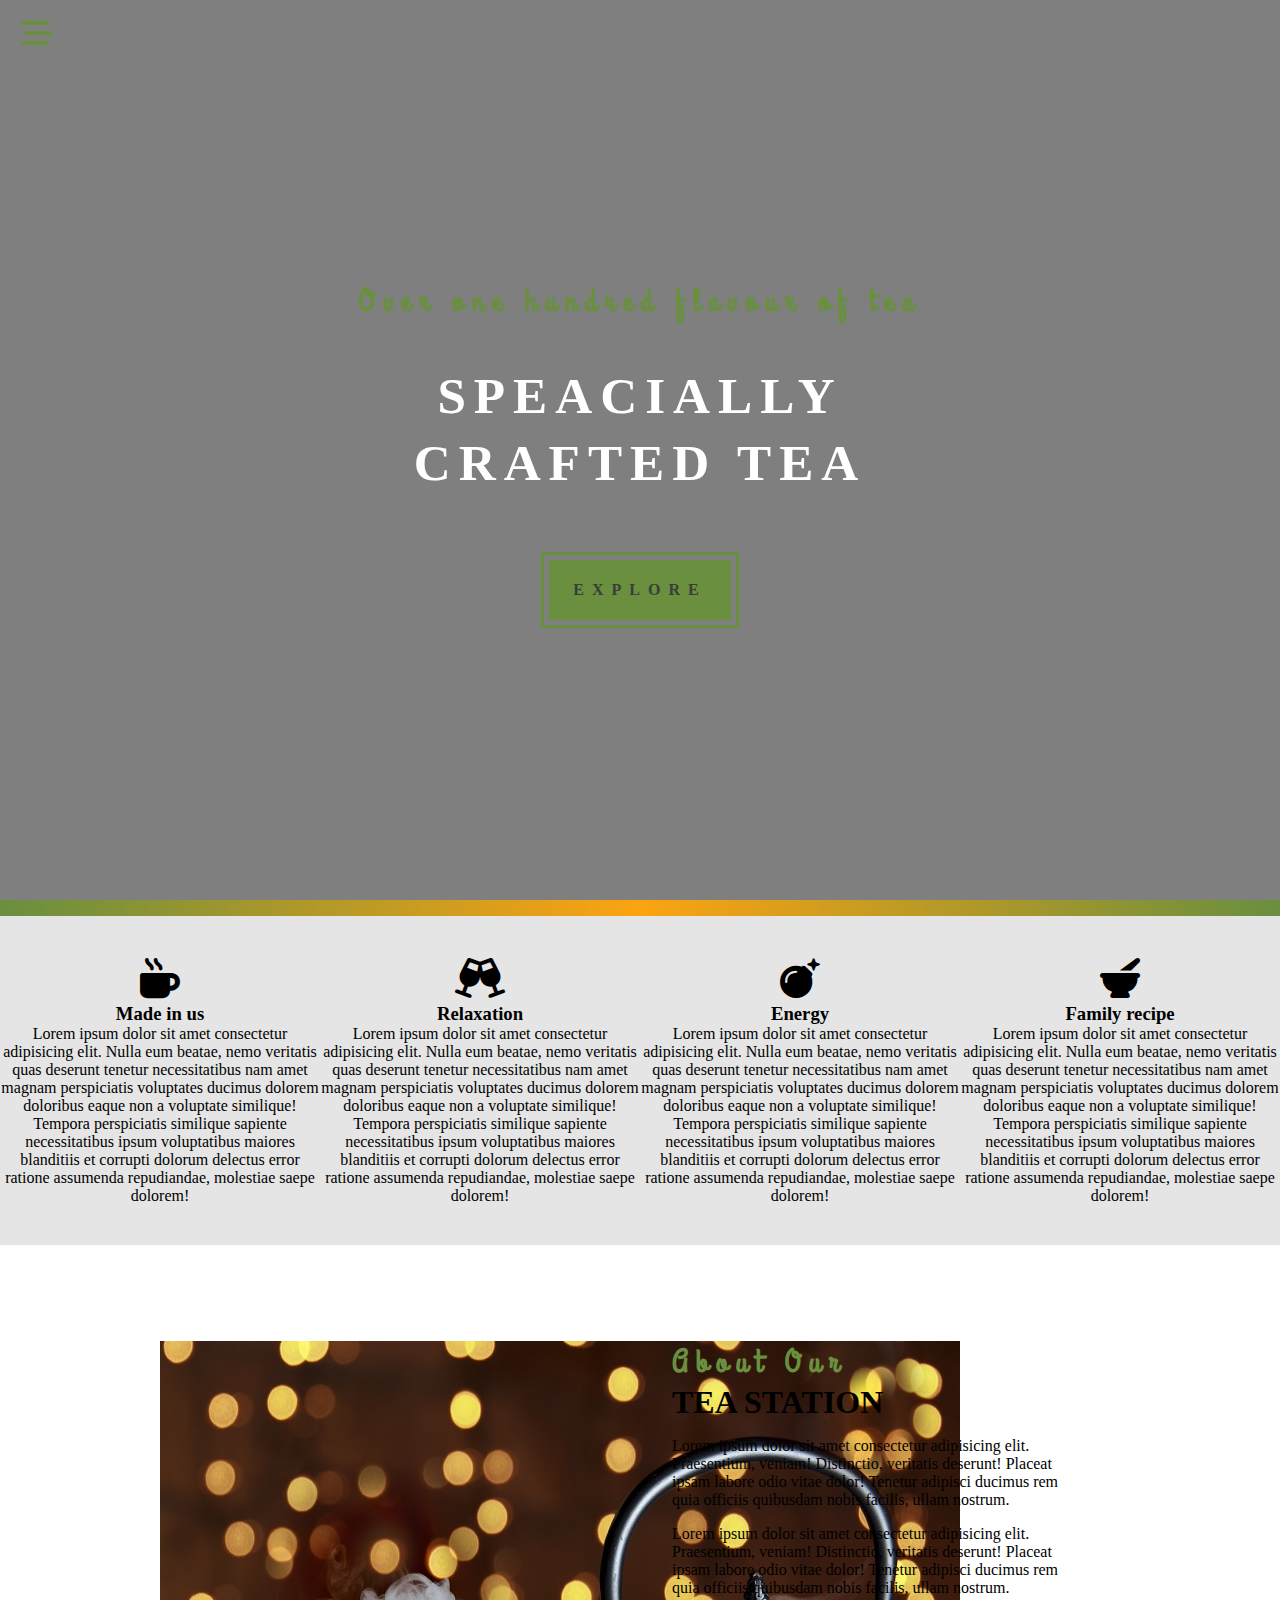
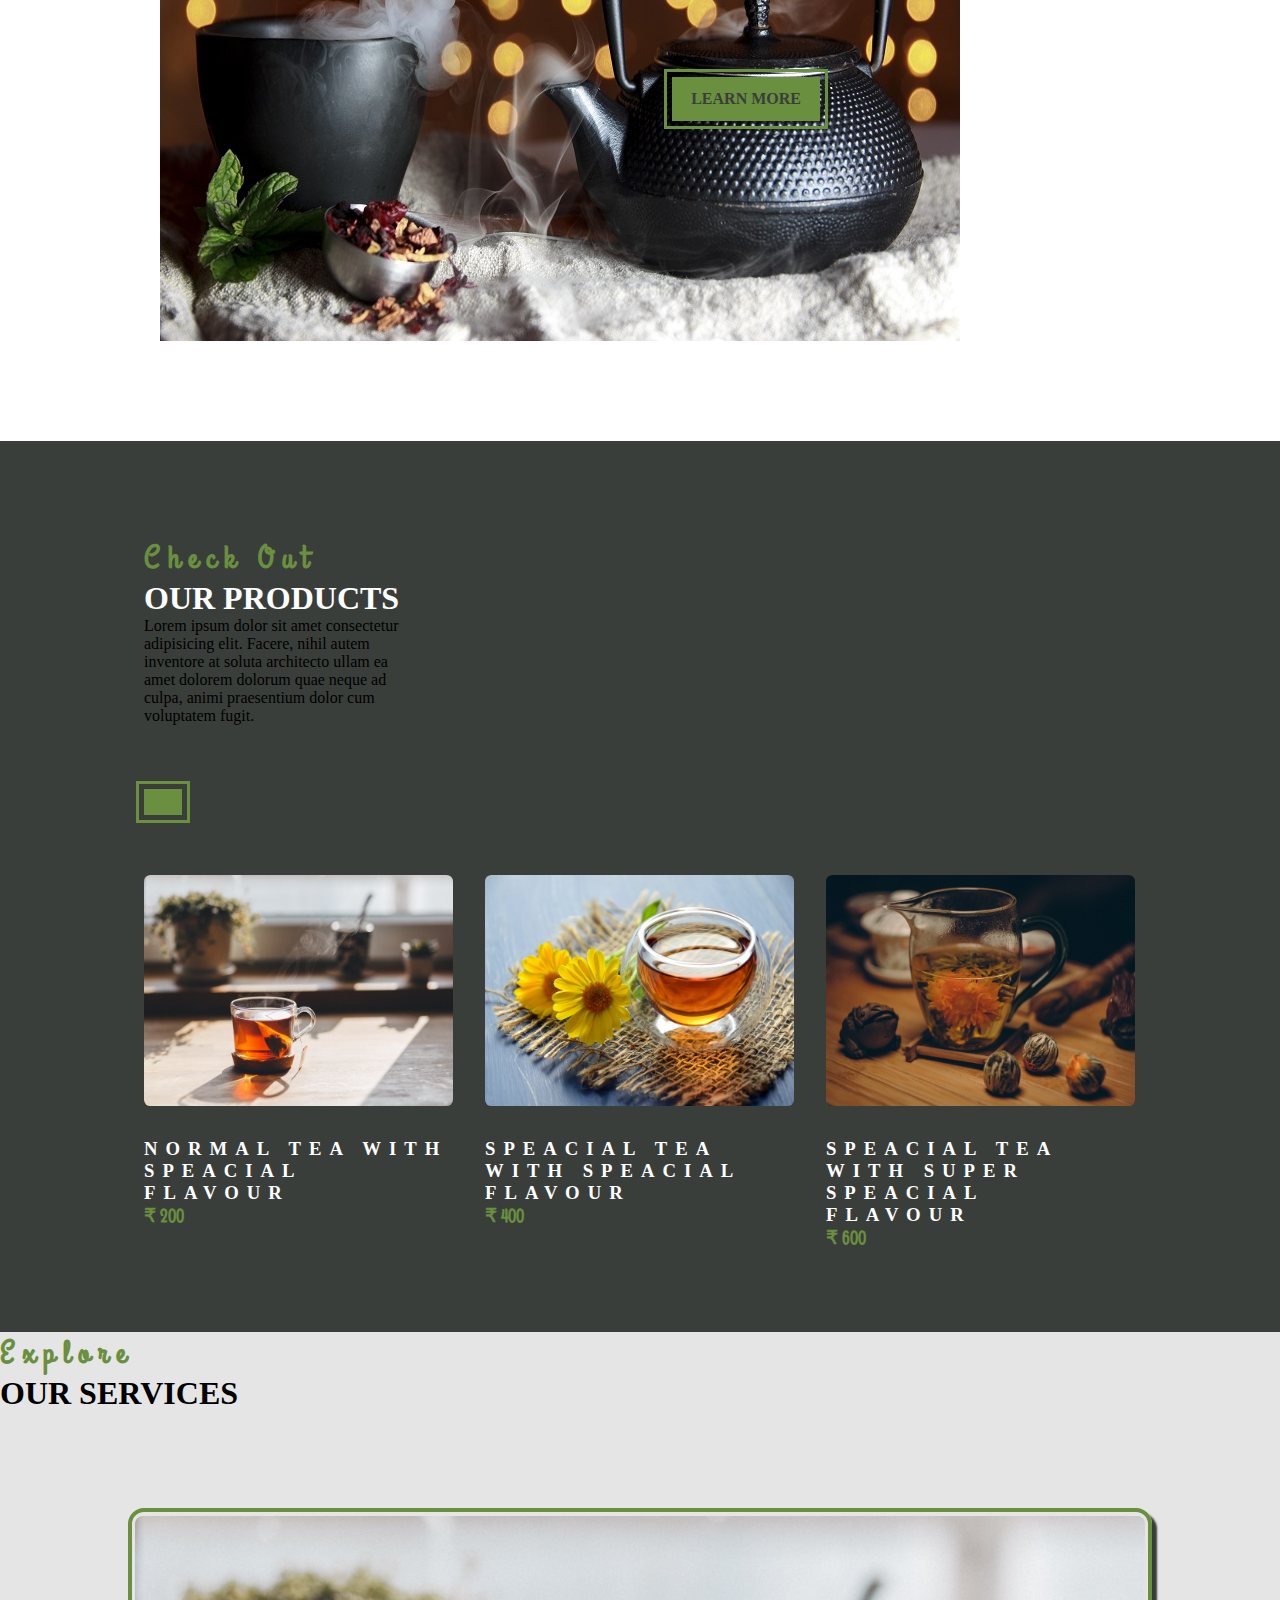
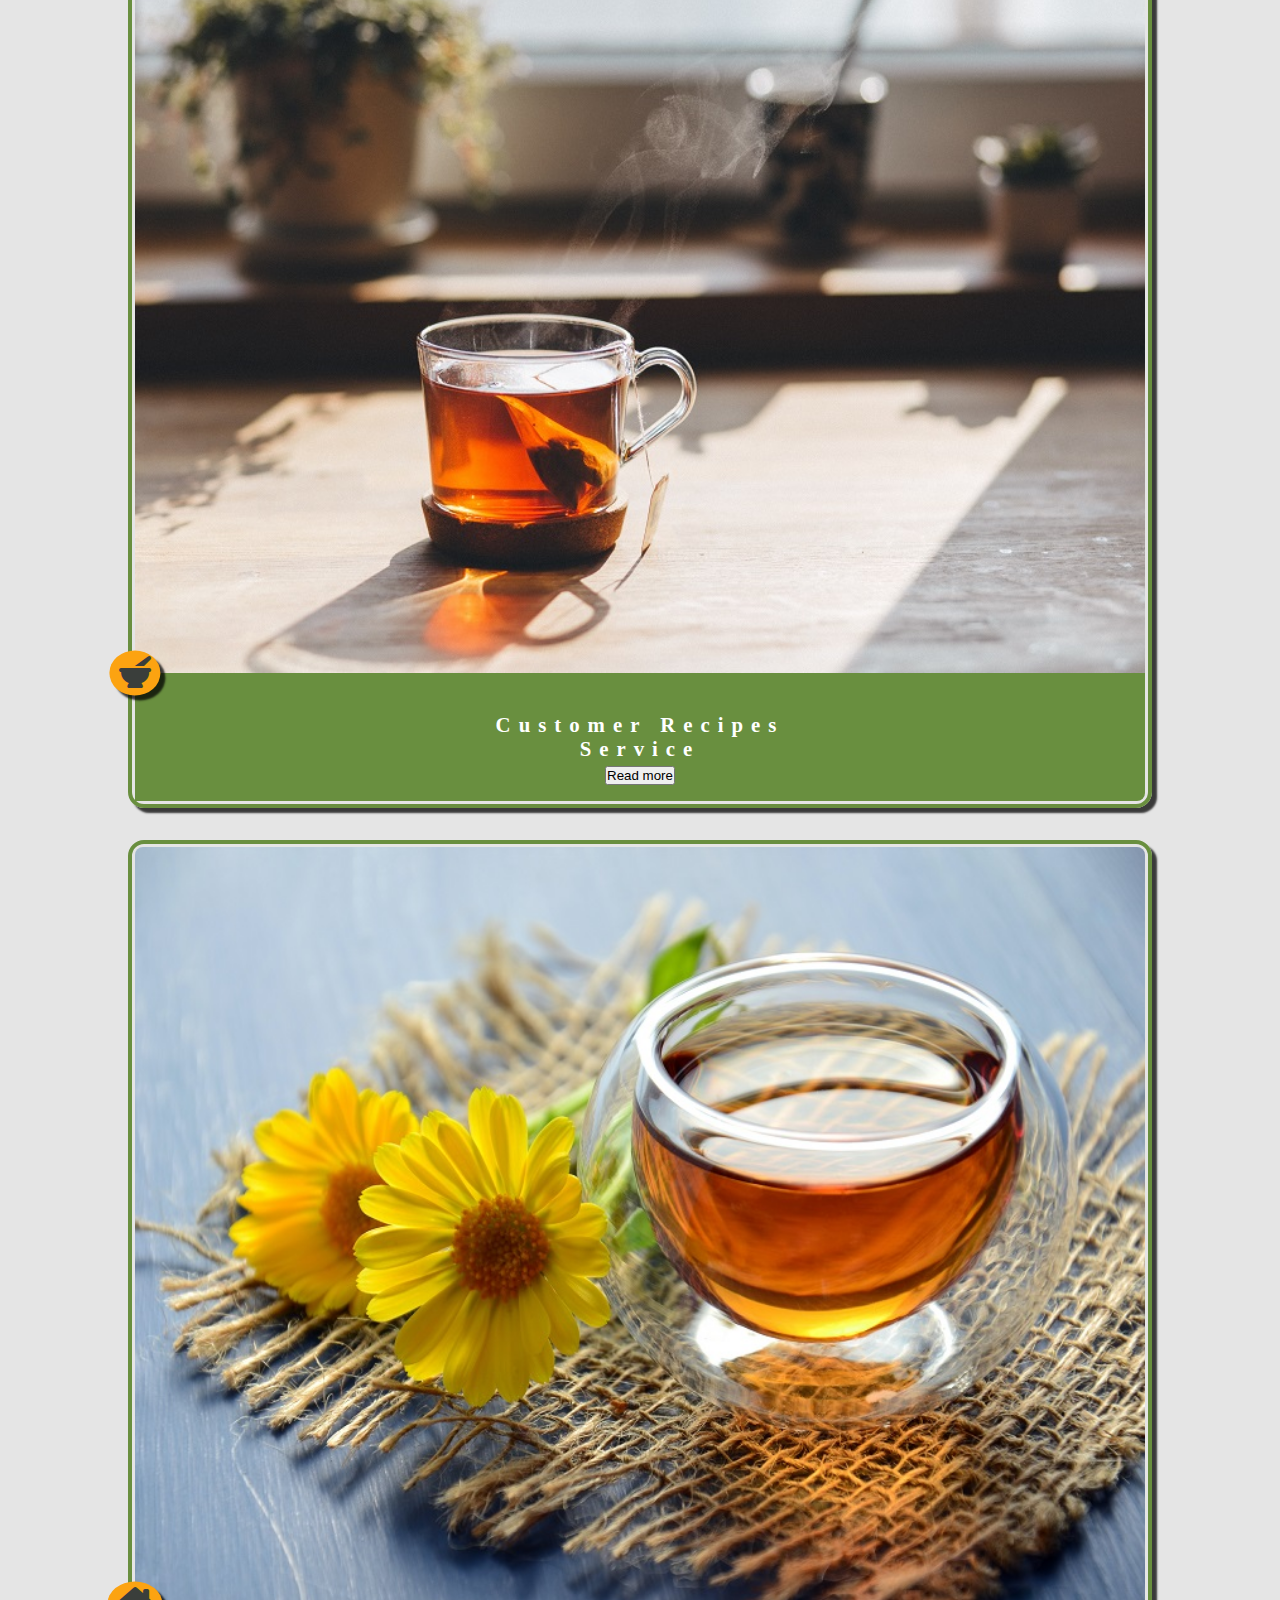
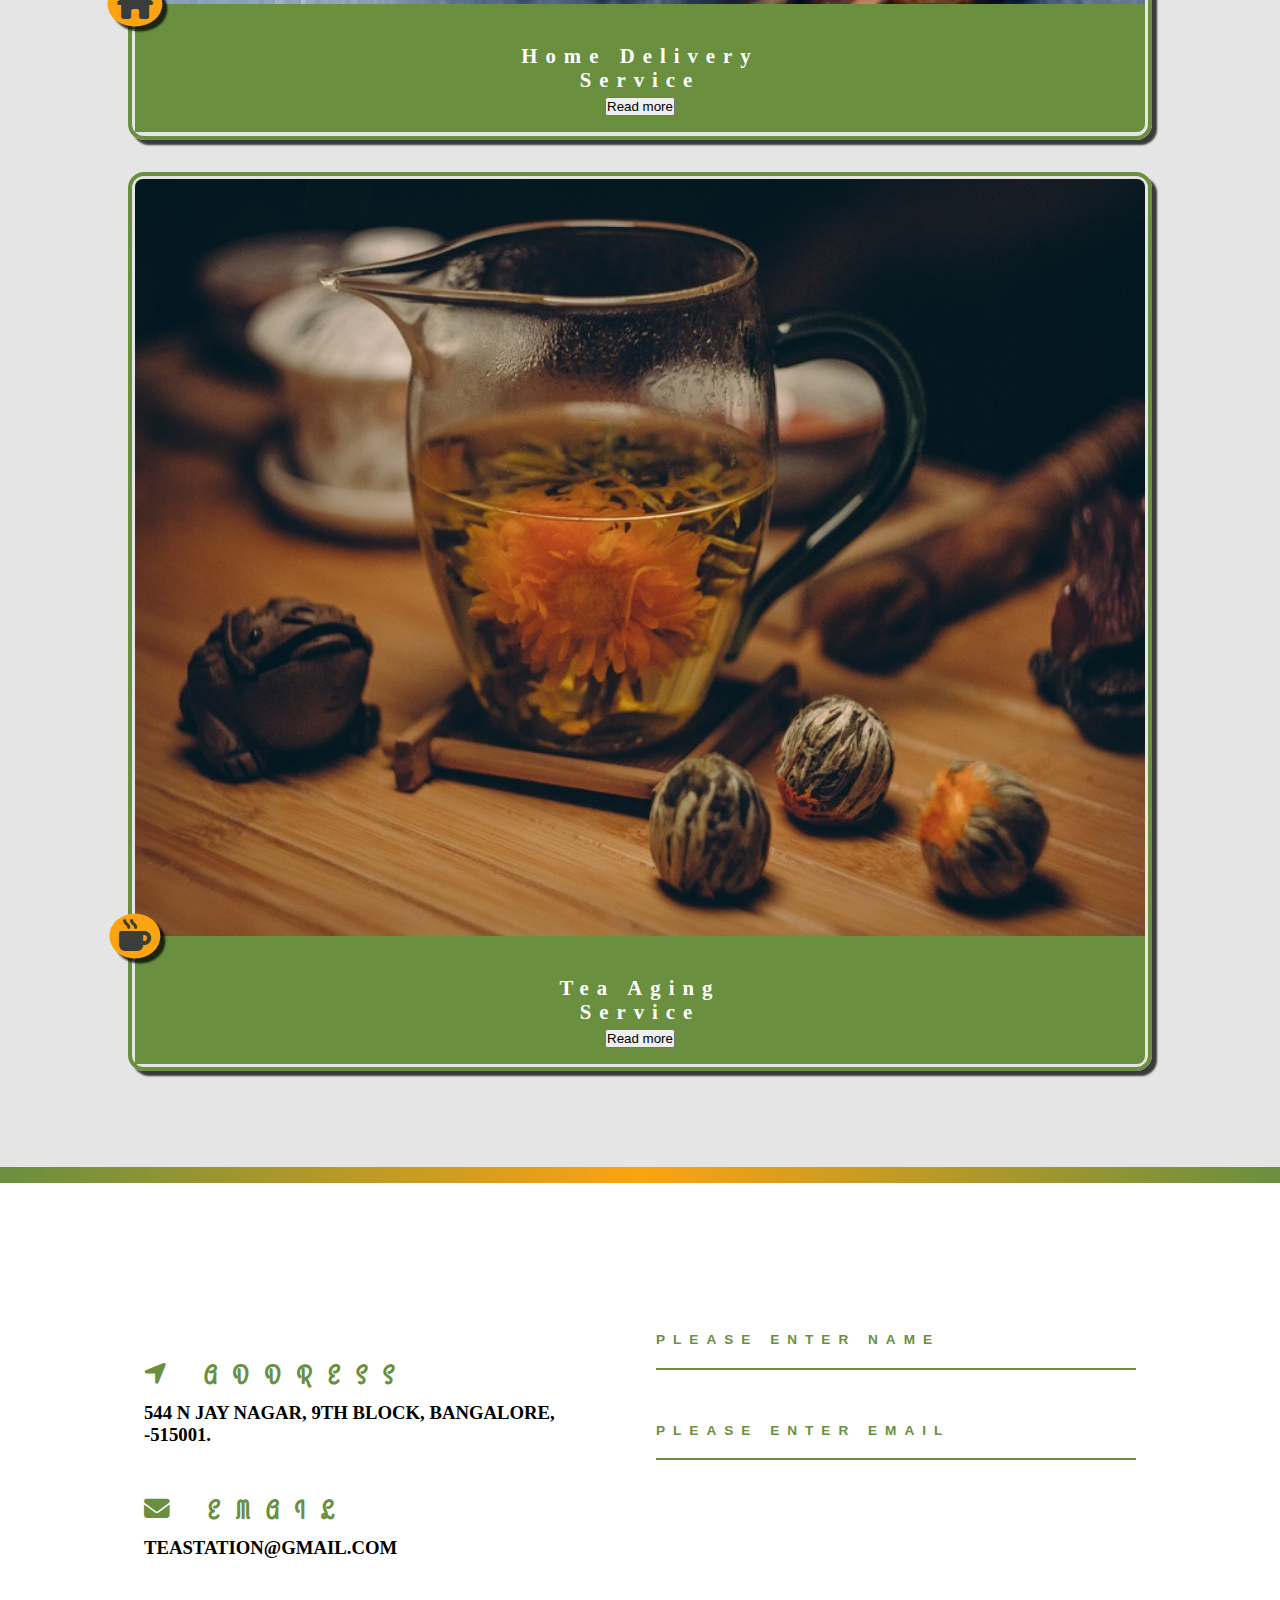
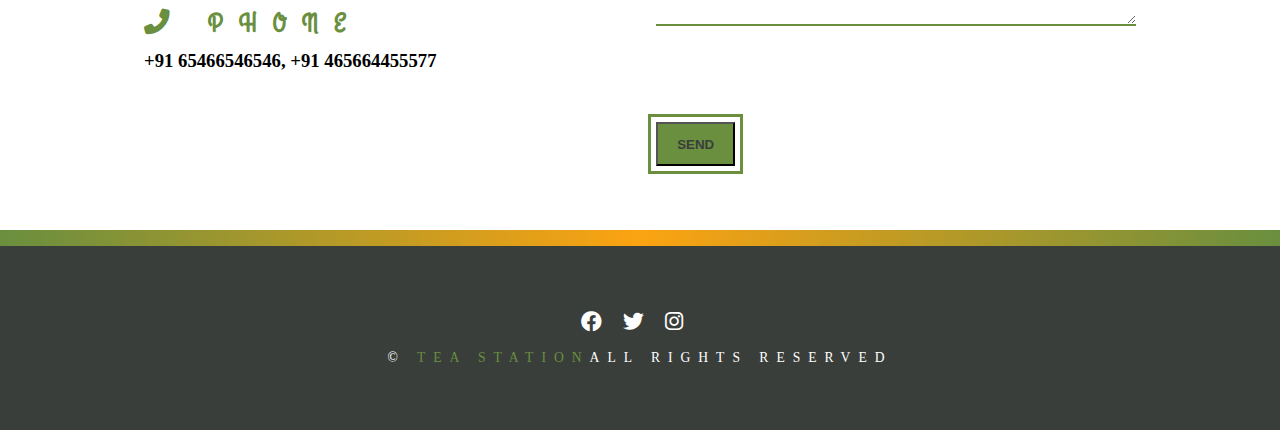
==== index.html @ cd1f809f "final_project" ====
<!DOCTYPE html>
<html lang="en">
<head>
    <meta charset="UTF-8">
    <meta http-equiv="X-UA-Compatible" content="IE=edge">
    <meta name="viewport" content="width=device-width, initial-scale=1.0">
    <title>Tea Station</title>
    <link rel="stylesheet" href="./style.css">
    <!-- font awesome -->
    <link rel="stylesheet" href="./fontawesome-free-6.2.1-web/css/all.css">
</head>
<title>Tea-station</title>
<body>
    <!-- navigation button -->
    <span class="nav-btn" id="nav-btn">
        <i class="fa-sharp fa-solid fa-bars-staggered"></i>
    </span>
    <!-- navigation bar -->
    <nav class="navbar" id="navbar">
        <div class="navbar-header">
            <span class="nav-close" id="nav-close">
                <i class="fas fa-times"></i>
            </span>
        </div>
        <ul class="nav-items">
            <li><a href="./index.html" class="nav-link">home</a></li>
            <li><a href="./skills.html" class="nav-link">skills</a></li>
            <li><a href="./about.html" class="nav-link">about</a></li>
            <li><a href="./products.html" class="nav-link">products</a></li>
        </ul>
    </nav> 
    <!-- header -->
    <header class="header">
        <div class="banner">
            <h3 class="banner-subtitle">Over one hundred flavour of tea</h3>
            <h1 class="banner-title">speacially crafted tea</h1>
            <a href="./skills.html" class="banner-btn">Explore</a>
        </div>
    </header>


    <!-- end of header -->
    <!-- content-divider -->
    <div class="content-divider"></div>
    <!-- end of content-divider -->
    <!-- skills section -->
    <section class="skills clearfix">
        <!-- single skill -->
        <article class="skill">
            <span class="skill-icon">
               <i class="fas fa-mug-hot"></i>
            </span>
            <h3 class="skills-title">Made in us</h3>
            <p class="skills-text">
                Lorem ipsum dolor sit amet consectetur adipisicing elit. Nulla eum beatae, nemo veritatis quas deserunt tenetur necessitatibus nam amet magnam perspiciatis voluptates ducimus dolorem doloribus eaque non a voluptate similique! Tempora perspiciatis similique sapiente necessitatibus ipsum voluptatibus maiores blanditiis et corrupti dolorum delectus error ratione assumenda repudiandae, molestiae saepe dolorem!
            </p>
        </article>

        <!-- end single skill -->
        <!-- single skill -->
        <article class="skill">
            <span class="skill-icon">
                <i class="fa-solid fa-champagne-glasses"></i>
            </span>
            <h3 class="skills-title">Relaxation</h3>
            <p class="skills-text">
                Lorem ipsum dolor sit amet consectetur adipisicing elit. Nulla eum beatae, nemo veritatis quas deserunt tenetur necessitatibus nam amet magnam perspiciatis voluptates ducimus dolorem doloribus eaque non a voluptate similique! Tempora perspiciatis similique sapiente necessitatibus ipsum voluptatibus maiores blanditiis et corrupti dolorum delectus error ratione assumenda repudiandae, molestiae saepe dolorem!
            </p>
        </article>

        <!-- end single skill -->
        <!-- single skill -->
        <article class="skill">
            <span class="skill-icon">
                <i class="fa-sharp fa-solid fa-bomb"></i>
            </span>
            <h3 class="skills-title">Energy</h3>
            <p class="skills-text">
                Lorem ipsum dolor sit amet consectetur adipisicing elit. Nulla eum beatae, nemo veritatis quas deserunt tenetur necessitatibus nam amet magnam perspiciatis voluptates ducimus dolorem doloribus eaque non a voluptate similique! Tempora perspiciatis similique sapiente necessitatibus ipsum voluptatibus maiores blanditiis et corrupti dolorum delectus error ratione assumenda repudiandae, molestiae saepe dolorem!
            </p>
        </article>
        
         <!-- end single skill -->
        <!-- single skill -->
        <article class="skill">
            <span class="skill-icon">
                <i class="fa-solid fa-mortar-pestle"></i>
            </span>
            <h3 class="skills-title">Family recipe</h3>
            <p class="skills-text">
                Lorem ipsum dolor sit amet consectetur adipisicing elit. Nulla eum beatae, nemo veritatis quas deserunt tenetur necessitatibus nam amet magnam perspiciatis voluptates ducimus dolorem doloribus eaque non a voluptate similique! Tempora perspiciatis similique sapiente necessitatibus ipsum voluptatibus maiores blanditiis et corrupti dolorum delectus error ratione assumenda repudiandae, molestiae saepe dolorem!
            </p>
        </article>
        <!-- end single skill -->
    </section>
    <!-- end of skill section -->
    <!-- about -->
    <section class="about">
        <div class="section-center clearfix">
            <!-- first column -->
            <article class="about-img">
                <div class="about-picture-container">
                    <img src="./images/about-bcg.jpg" alt="tea kettle" class="about-picture"/>
                </div>
            </article>
            <!-- second column -->
            <article class="about-info">
                <!-- section title -->
                <div>
                    <h3 class="section-subtitle">About our</h3>
                    <h2 class="section-title">Tea station</h2>
                </div>
                <!-- end section title -->
                <p class="about-text">Lorem ipsum dolor sit amet consectetur adipisicing elit. Praesentium, veniam! Distinctio, veritatis deserunt! Placeat ipsam labore odio vitae dolor! Tenetur adipisci ducimus rem quia officiis quibusdam nobis facilis, ullam nostrum.</p>
                <p class="about-text">Lorem ipsum dolor sit amet consectetur adipisicing elit. Praesentium, veniam! Distinctio, veritatis deserunt! Placeat ipsam labore odio vitae dolor! Tenetur adipisci ducimus rem quia officiis quibusdam nobis facilis, ullam nostrum.</p>
                <a href="./about.html" class="main-btn">Learn More</a>
            </article>
        </div>
    </section>
    <!-- end of about -->
    <!-- products -->
    <section class="products">
        <div class="section-center clearfix">
            <!-- product info -->
            <article class="products-info">
                <!-- section title -->
                <div>
                    <h3 class="section-subtitle">Check out</h3>
                    <h2 class="section-title text-white">Our products</h2>
                </div>
                <!-- end section title -->
                <p class="product-text">Lorem ipsum dolor sit amet consectetur adipisicing elit. Facere, nihil autem inventore at soluta architecto ullam ea amet dolorem dolorum quae neque ad culpa, animi praesentium dolor cum voluptatem fugit.</p>
                <a href="./products.html" class="main-btn"></a>
            </article>
            <!-- product inventory -->
            <article class="products-inventory clearfix">
                <!-- single product -->
                <article class="product">
                    <img src="./images/product-1.jpg" alt="product-1" class="product-img"/>
                    <h3 class="product-title">Normal tea with speacial flavour</h3>
                    <h3 class="product-price">₹ 200</h3>
                </article>
                
                 <!-- end of single product -->
                 <!-- single product -->
                 <article class="product">
                    <img src="./images/product-2.jpg" alt="product-2" class="product-img"/>
                    <h3 class="product-title">Speacial tea with speacial flavour</h3>
                    <h3 class="product-price">₹ 400</h3>
                </article>
                <!-- end of single product -->
                 <!-- single product -->
                 <article class="product">
                    <img src="./images/product-3.jpg" alt="product-3" class="product-img"/>
                    <h3 class="product-title">Speacial tea with Super speacial flavour</h3>
                    <h3 class="product-price">₹ 600</h3>
                </article>
                 <!-- end of single product -->
            </article>
        </div>
    </section>
     <!-- end of product section -->
     <!-- services -->
     <section class="services">
        <!-- section title -->
        <div class="services-title text-screen">
            <h3 class="section-subtitle">Explore</h3>
            <h2 class="section-title">Our services</h2>
        </div>
        <!-- end of section title -->
        <div class="section-center clearfix">
            <!-- single card -->
            <article class="service-card">
                <!-- img container -->
                <div class="service-img-container">
                    <!-- img -->
                    <img src="./images/product-1.jpg" alt="single service" class="service-img"/>
                    <!-- service icon -->
                    <span class="service-icon">
                        <i class="fa-sharp fa-solid fa-mortar-pestle"></i>
                    </span>
                </div>
                <!-- service info -->
                <div class="service-info">
                    <h4>Customer recipes</h4>
                    <h4>service</h4>
                    <button type="button" class="service-byn">Read more</button>
                </div>
            </article>
            <!-- end of single card -->
            <!-- single card -->
            <article class="service-card">
                <!-- img container -->
                <div class="service-img-container">
                    <!-- img -->
                    <img src="./images/product-2.jpg" alt="product-2" class="service-img"/>
                    <!-- service icon -->
                    <span class="service-icon">
                        <i class="fa-solid fa-house-chimney"></i>
                    </span>
                </div>
                <!-- service info -->
                <div class="service-info">
                    <h4>Home delivery</h4>
                    <h4>service</h4>
                    <button type="button" class="service-byn">Read more</button>
                </div>
            </article>
            <!-- end of single card -->
            <!-- single card -->
            <article class="service-card">
                <!-- img container -->
                <div class="service-img-container">
                    <!-- img -->
                    <img src="./images/product-3.jpg" alt="product-3" class="service-img"/>
                    <!-- service icon -->
                    <span class="service-icon">
                        <i class="fa-solid fa-mug-hot"></i>
                    </span>
                </div>
                <!-- service info -->
                <div class="service-info">
                    <h4>Tea aging</h4>
                    <h4>service</h4>
                    <button type="button" class="service-byn">Read more</button>
                </div>
            </article>
            <!-- end of single card -->
        </div>
     </section>
     <!-- end of services -->
     <div class="content-divider"></div>
     <!-- contact -->
     <section class="contact">
        <div class="section-center clearfix">
           <!-- contact info -->
           <article class="contact-info">
            <!-- contact item -->
            <div class="contact-item">
            <h3 class="contact-title">
                <span class="contact-icon">
                    <i class="fa-solid fa-location-arrow"></i>
                </span>
                address
            </h3>
            <h3 class="contact-text">
                544 N Jay Nagar, 9th Block, Bangalore, -515001.
            </h3>
        </div>
            <!-- end of contact item -->
            <!-- contact item -->
            <div class="contact-item">
            <h3 class="contact-title">
                <span class="contact-icon">
                    <i class="fa-solid fa-envelope"></i>
                </span>
                email
            </h3>
            <h3 class="contact-text">
                teastation@gmail.com
            </h3>
        </div>
            <!-- end of contact item -->
            <!-- contact item -->
            <div class="contact-item">
            <h3 class="contact-title">
                <span class="contact-icon">
                    <i class="fa-solid fa-phone-flip"></i>
                </span>
                phone
            </h3>
            <h3 class="contact-text">
                +91 65466546546, +91 465664455577
            </h3>
        </div>
        <!-- end of contact item -->
        </article>
        <!-- contact form -->
        <article class="contact-form">
            <form action="https://formspree.io/f/mdovaerg"  method="POST" class="form-group">
                <input type="text" name="name" placeholder="please enter name" class="form-control">
                <input type="email" name="email" placeholder="please enter email" class="form-control">
                <textarea name="message" rows="6" class="form-control"></textarea>
                <button class="main-btn">Send</button>
                
            </form>
        </article>
     </div>
     </section>
     <!-- end of contact -->
     <div class="content-divider"></div>
     <!-- footer section -->
     <footer class="footer">
        <div class="section-center">
            <div class="social-icons">
                <!-- social-icon -->
                <a href="https://www.facebook.com/baba.babu.73550?mibextid=ZbWKwL" class="social-icon">
                    <i class="fa-brands fa-facebook"></i>
                </a>
                <!-- social-icon -->
                <a href="#" class="social-icon">
                    <i class="fa-brands fa-twitter"></i>
                </a>
                <!-- social-icon -->
                <a href="https://instagram.com/b_a_b_a__h_o_n_e_y_?igshid=ZDdkNTZiNTM=" class="social-icon">
                    <i class="fa-brands fa-instagram"></i>
                </a>
                <!-- end of social icon -->
            </div>
            <p class="footer-text">&copy;
                <span class="text-primary">Tea station</span>all rights reserved
             </p>
        </div>
     </footer>
     <script src="./app.js"></script>
</body>
</html>
---- style.css ----
@import url('https://fonts.googleapis.com/css2?family=Catamaran&family=Grand+Hotel&display=swap');

*
{
    margin: 0;
    padding: 0;
    box-sizing: border-box;
}

:root
{
    --slantedText: 'Grand Hotel', cursive;
    --headingFont: 'Catamaran', sans-serif;
    --primaryColor: #698f3f;
    --secondaryColor: #fca311;
    --mainDark: #3a3e3b;
    --mainWhite:#fff;
    --mainGrey:#e5e5e5;
    --mainTransition: all 0.3s ease-in-out;
    --letterSpacing:0.5rem;
}

boby
{
    font-family:var(--headingFont);
    line-height: 1.5;
}

a
{
    text-decoration: none;
}

.text-white
{
    color: var(--mainWhite);
}

.text-center
{
    text-align: center;
}

.text-primary
{
    color: var(--primaryColor);
}

/*clearfix */
.clearfix::after,
.clearfix::before
{
    content: "";
    clear: both;
    display: table;
}

/* globals */
.section-center
{
    padding: 4rem 0;
    width: 80vw;
    max-width: 1170px;
    margin: auto;
}

.section-subtitle
{
    font-size: 2rem;
    font-family: var(--slantedText);
    letter-spacing: var(--letterSpacing);
    text-transform: capitalize;
    color: var(--primaryColor);
}

.section-title
{
    font-size: 2rem;
    text-transform: uppercase;
}

.nav-btn
{
    position: fixed;
    z-index: 1;
    top: 0;
    left: 0;
    color: var(--primaryColor);
    margin: 1rem 1.3rem;
    font-size: 2rem;
    animation: bounce 2s ease-in-out infinite;
    cursor: pointer;
}

@keyframes bounce
{
    0%
    {
        transform: scale(1);
    }
    50%
    {
        transform: scale(1.5);
    }
    100%
    {
        transform: scale(1);
    }
}

.navbar
{
    position: fixed;
    top: 0;
    left: 0;
    right: 0;
    bottom: 0;
    z-index: 2;
    background: var(--mainGrey);
    padding-top: 1rem;
    padding-left: 2rem;
    transition: var(--mainTransition);
    /* transfrom */
    transform: translateX(-100%);
}

.showNav
{
    transform: translateX(0);
}

.nav-Close
{
    font-size: 2rem;
    cursor: pointer;
}

.nav-items
{
    list-style-type: none;
}

.nav-link
{
    display: block;
    font-size: 2rem;
    text-transform: uppercase;
    color: var(--primaryColor);
    transition: var(--mainTransition);
}
.nav-link:hover
{
    color: var(--mainDark);
    padding-left: 0.5rem;
}

@media screen and (min-width: 768px)
{
    .navbar
    {
        width: 30vw;
        max-width: 20rem;
    }
}

.header
{
    min-height: 100vh;
    background: linear-gradient(rgba(0,0,0,0.5), rgba(0,0,0,0.5)), url("./images/main-bcg.jpg") center/cover no-repeat fixed;
}

/* banner */
.banner
{
    position: absolute;
    top: 50%;
    left: 50%;
    text-align: center;
    transform: translate(-50%, -50%);
    letter-spacing: var(--letterSpacing);
}
.banner-subtitle
{
    font-size: 2rem;
    font-family: var(--slantedText);
    color: var(--primaryColor);
    animation: slideFromRight 5s ease-in-out;
}

@keyframes slideFromRight {
    0%
    {
        transform: translateX(1000px);
    }
    
   50%
    {
        transform: translateX(-200px);
    }

    75%
    {
        transform: translateX(50px);
    }
    100%
    {
        transform: translateX(-200px);
    }
}

.banner-title
{
    text-transform: uppercase;
    font-size: 3.2rem;
    color: var(--mainWhite);
    margin-top: 2.5rem;
    line-height: 1.3;
    /* animation */
    animation: slideFromLeft 5s ease-in-out;
}

@keyframes slideFromLeft {
    0%
    {
        transform: translateX(-1000px);
    }
    
   50%
    {
        transform: translateX(200px);
    }

    75%
    {
        transform: translateX(-50px);
    }
    100%
    {
        transform: translateX(0px);
    }
}

.main-btn, .banner-btn
{
    display: inline-block;
    background-color: var(--primaryColor);
    text-transform: uppercase;
    padding: 0.8rem 1.2rem;
    color:var(--mainDark);
    font-weight: bolder;
    outline: 0.2rem solid var(--primaryColor);
    outline-offset: 5px;
    cursor: pointer;
    margin-top: 4rem;
    transition: var(--mainTransition);
}

.banner-btn
{
    padding: 1.3rem 1.5rem;
    /* animation */
    animation: show 10s ease-in-out ;
}

.main-btn:hover,
.banner-btn:hover
{
    color: var(--mainWhite);
    opacity: 0.8;
}

@keyframes show
{
    0%
    {
        transform: scale(2);
    }
    50%
    {
        transform: scale(1.5);
        opacity: 0.5;
    }
    100%
    {
        transform: scale(1);
        opacity: 1;
    }
    
}



.content-divider
{
    height: 1rem;
    background: linear-gradient(to left, var(--primaryColor), var(--secondaryColor), var(--primaryColor));
}
/* end of content divider*/
/* skills*/

.skills
{
    background: var(--mainGrey);
}

.skill
{
    padding: 2.5rem 0;
    text-align: center;
    transition: var(--mainTransition)
}

.skill-icon
{
    font-size: 2.5rem;
    /* margin-bottom: 1.5rem; */
    transition: var(--mainTransition);
    display: inline-block;
}

.skill-title
{
    font-size: 0.9rem;
    font-weight: bolder;
    text-transform:uppercase;
    letter-spacing: var(--letterSpacing);
    margin-bottom: 1.5rem;
    color:var(--primaryColor);
    transition: var(--mainTransition);
}

.skill-text
{
    max-width: 13rem;
    margin: 0 auto;
}

.skill:hover
{
    background: var(--primaryColor);
}

.skill:hover .skills-title
{
    color: var(--mainWhite);
}

.skill:hover .skill-icon
{
    transform: translateY(-5px)
}

@media screen and (min-width: 1200px)
{
    .skill
    {  
        float: left;
        width:50%;
    }
}
@media screen and (min-width: 1200px)
{
    .skill
    {  
        width:25%;
    }
}

/* end of skills */
/* about */
.about-img,
.about-info
{
    padding: 2rem 0;
}

.about-picture-container
{
    width: 100%;
    display: block;
    transition: var(--mainTransition);
}

.about-picture-container:hover .about-picture-container
{
    opacity: 0.5;
    transform: scale(1.2);
}

.about-text
{
    margin: 1rem 0;
    max-width: 26rem;
}

@media screen and (min-width: 992px)
{
    .about-img,
    .about-info
    {
        float: left;
        width: 50%;
        padding: 2rem;
    }
}

/* end of about */
/* products */
.products
{
    background: var(--mainDark);
}

.products-info,
.product-inventory
{
    padding: 2rem 0;
}

.product-img
{
    width: 100%;
    display: block;
    border-radius: 0.4rem;
    margin-bottom: 2rem;
}

.product-title
{
    color: var(--mainWhite);
    text-transform: uppercase;
    letter-spacing: var(--letterSpacing);
}

.product-price
{
    color: var(--primaryColor);
    font-family: var(--slantedText);
}

@media screen and (min-width: 768px)
{
    .product
    {
        float: left;
        width: 50%;
        padding: 2rem 1rem;
    }
    .products-info
    {
        padding: 2rem 1rem;
    }    
}

@media screen and (min-width: 992px)
{
    .product
    {
        width: 33.3%;
    }   
}

@media screen and (min-width: 1200px)
{
    
    .products-info
    {
        float: left;
        width: 30%;
    }
    
    .product
    {
        padding: 1.5rem 1rem 01rem;
    }

    .product-inventory
    {
        float: left;
        width: 70%;
    }
}
/* end of products */
/* service */
.services
{
    background:var(--mainGrey);
}
.service-title
{
    padding-top:4rem;
}

.service-card
{
    border: 0.3rem solid var(--primaryColor);
    padding: 0.2rem;
    border-radius: 1rem;
    margin: 2rem 0;
    /* box shadow styling */
    -webkit-box-shadow: 5px 5px 2px 0px rgba(0, 0, 0, 0.75);
    -moz-box-shadow: 5px 5px 2px 0px  rgba(0, 0, 0, 0.75);
    box-shadow:5px 5px 2px 0px rgba(0, 0, 0, 0.75);
    transition: var(--mainTransition);
}

.service-card:hover
{
    -webkit-box-shadow: 5px 5px 2px 0px rgba(0, 0, 0, 0.75);
    -moz-box-shadow: 5px 5px 2px 0px  rgba(0, 0, 0, 0.75);
    box-shadow:5px 5px 2px 0px rgba(0, 0, 0, 0.75);
}

.service-img
{
    width: 100%;
    display: block;
        /* more styles */
    border-top-left-radius: 0.5rem;
    border-top-right-radius: 0.5rem;
}
.service-info
{
    background: var(--primaryColor);
    border-bottom-left-radius: 0.rem;
    border-bottom-right-radius: 0.5rem;
    text-align: center;
    font-size: 1.3rem;
    letter-spacing: var(--letterSpacing);
    color: var(--mainWhite);
    text-transform: capitalize;
    padding: 2.5rem 0 1rem 0;

}    

.service-btn
{
    display: inline-block;
    background: var(--mainWhite);
    text-decoration: none;
    text-transform: capitalize;
    color: var(--primaryColor);
    font-weight: bolder;
    border: 0.2rem solid --mainWhite;
    border-radius: 0.5rem;
    cursor: pointer;
    margin-top: 1rem;
    transition: var(--mainTransition);

}
.service-btn:hover
{
    background: transparent;
    color: var(--mainWhite);

}

@media screen and (mid-width: 768px)
{
    .service-card
    {
        float: left;
        width:45%;
        margin-right: 5%;
    }
}
@media screen and (mid-width: 992px)
{
    .service-card
    {
        float: left;
        width:30%;
        margin-right: 3.33;
    }
}

.service-img-container
{
    position: relative;
}

.service-img-container
{
    position: relative;
}
.service-icon{
    position: absolute;
    bottom: 0;
    left: 0%;
    font-size: 2rem;
    background: var(--secondaryColor);
    padding: 0.25rem 0.6rem;
    border-radius: 50%;
    border: 0.2rem solid --primaryColor;
    color: var(--mainDark);
    transform: translate(-50%, 50%);
    /* box shadow */
    -webkit-box-shadow: 5px 5px 2px 0px rgba(0, 0, 0, 0.75);
    -moz-box-shadow: 5px 5px 2px 0px  rgba(0, 0, 0, 0.75);
    box-shadow:5px 5px 2px 0px rgba(0, 0, 0, 0.75);
}
.content-divider
{
    height: 1rem;
    background: linear-gradient(to left, var(--primaryColor), var(--secondaryColor), var(--primaryColor));
/* service end */

/* contact */
}
.contact
{
    padding-top: 2rem;
}
.contact-item
{
    margin-bottom: 3rem;
}

.contact-title
{
    color: var(--primaryColor);
    font-family: var(--slantedText);
    text-transform: uppercase;
    letter-spacing: calc(var(--letterSpacing)*2);
    font-size: 1.6rem;
    margin-bottom: 0.5rem;
}

.contact-text
{
    text-transform: uppercase;
}

.form-control
{
    display: block;
    width: 100%;
    border: none;
    border-bottom: 2px solid var(--primaryColor);
    outline: none;
    margin: 2rem 0;
    padding: 1.3rem 0;
    font-size: 0.85rem;
    font-weight: bold;
}

.form-control::placeholder
{
    color: var(--primaryColor);
    text-transform: uppercase;
    letter-spacing: var(--letterSpacing);
}

@media screen and (min-width: 992px)
{
    .contact-info, .contact-form
    {
        float: left;
        width: 50%;
        padding: 0 1rem;
    }

    .contact-info
    {
        padding-top: 5rem;
    }
}

/* end of contact */
/* footer */

.footer
{
    background: var(--mainDark);
    text-align: center;
}

.social-icon
{
    color: var(--mainWhite);
    font-size: 1.3rem;
    margin-right: 1rem;
    transition: var(--mainTransition);
}

.social-icon:hover
{
    color: var(--primaryColor);
}

.footer-text
{
    text-transform: uppercase;
    color: var(--mainWhite);
    letter-spacing: var(--letterSpacing);
    margin-top: 1rem;
    font-size: 0.85rem;
}
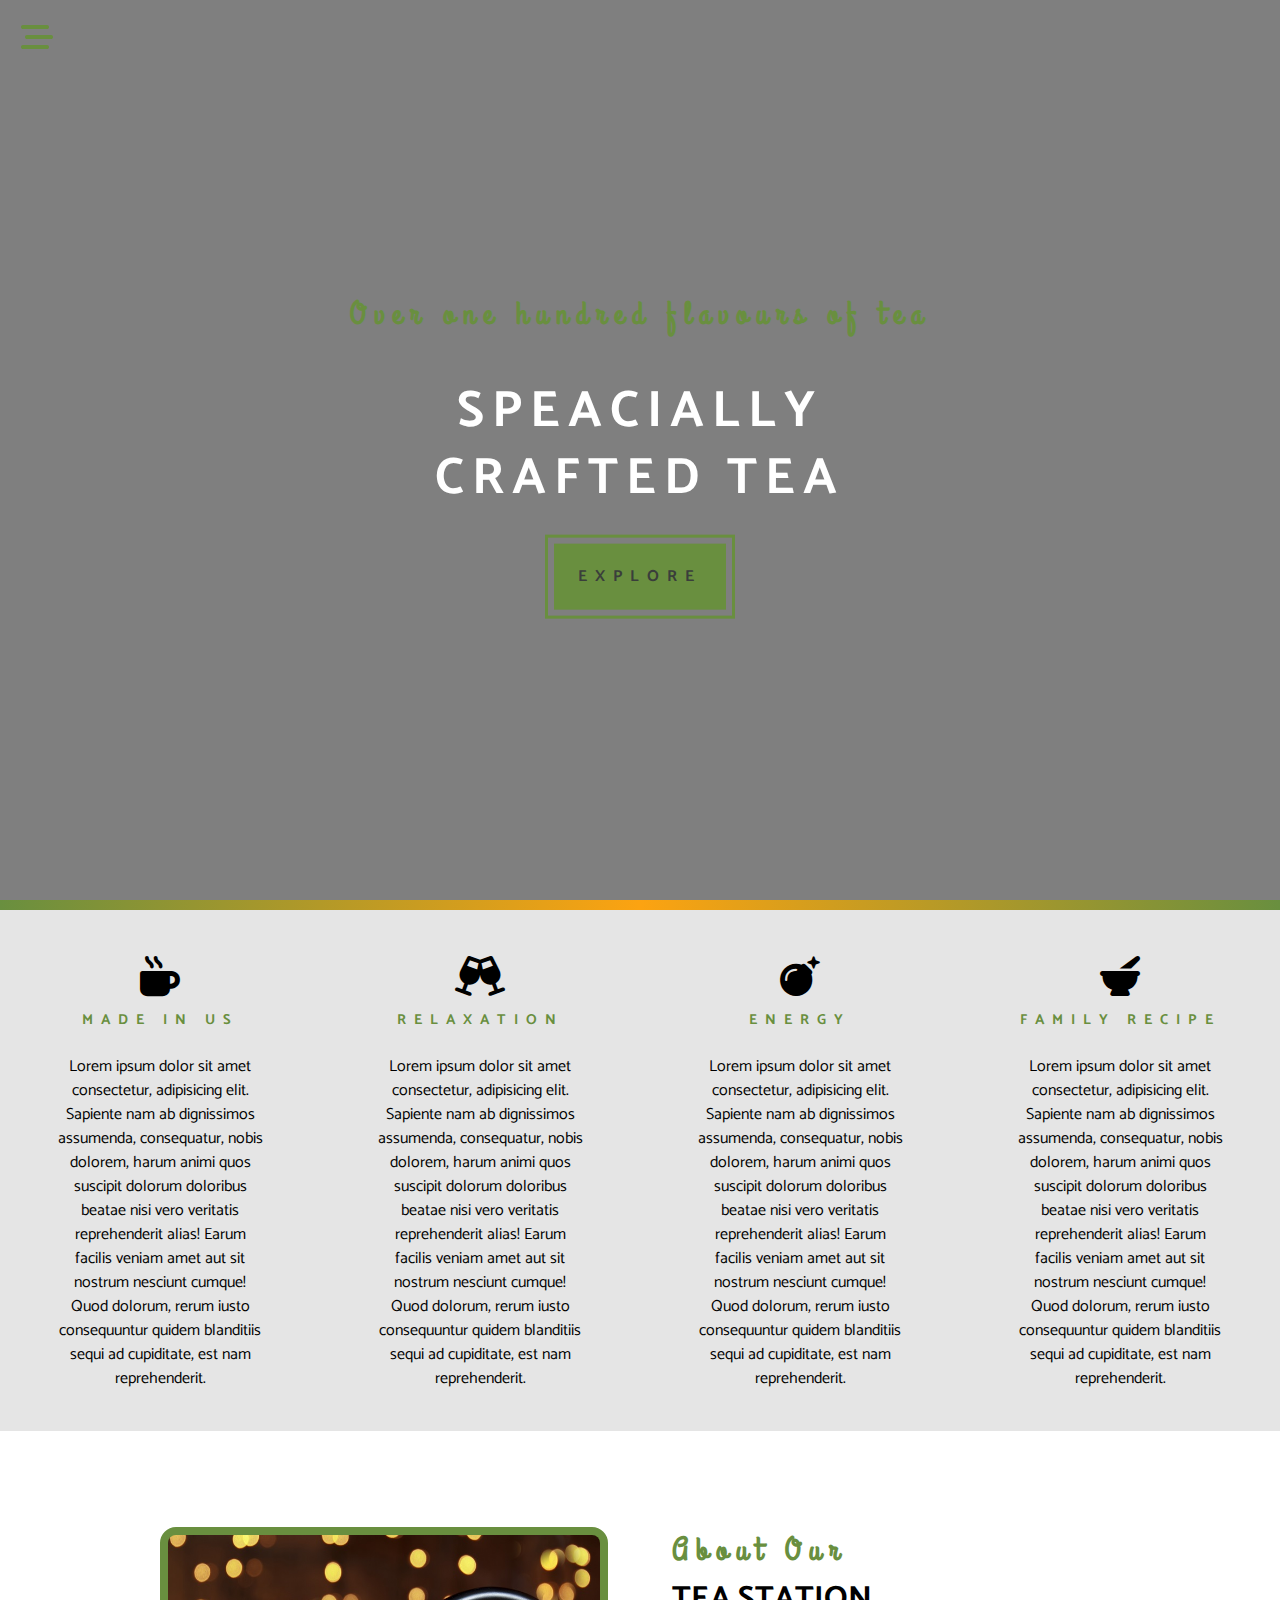
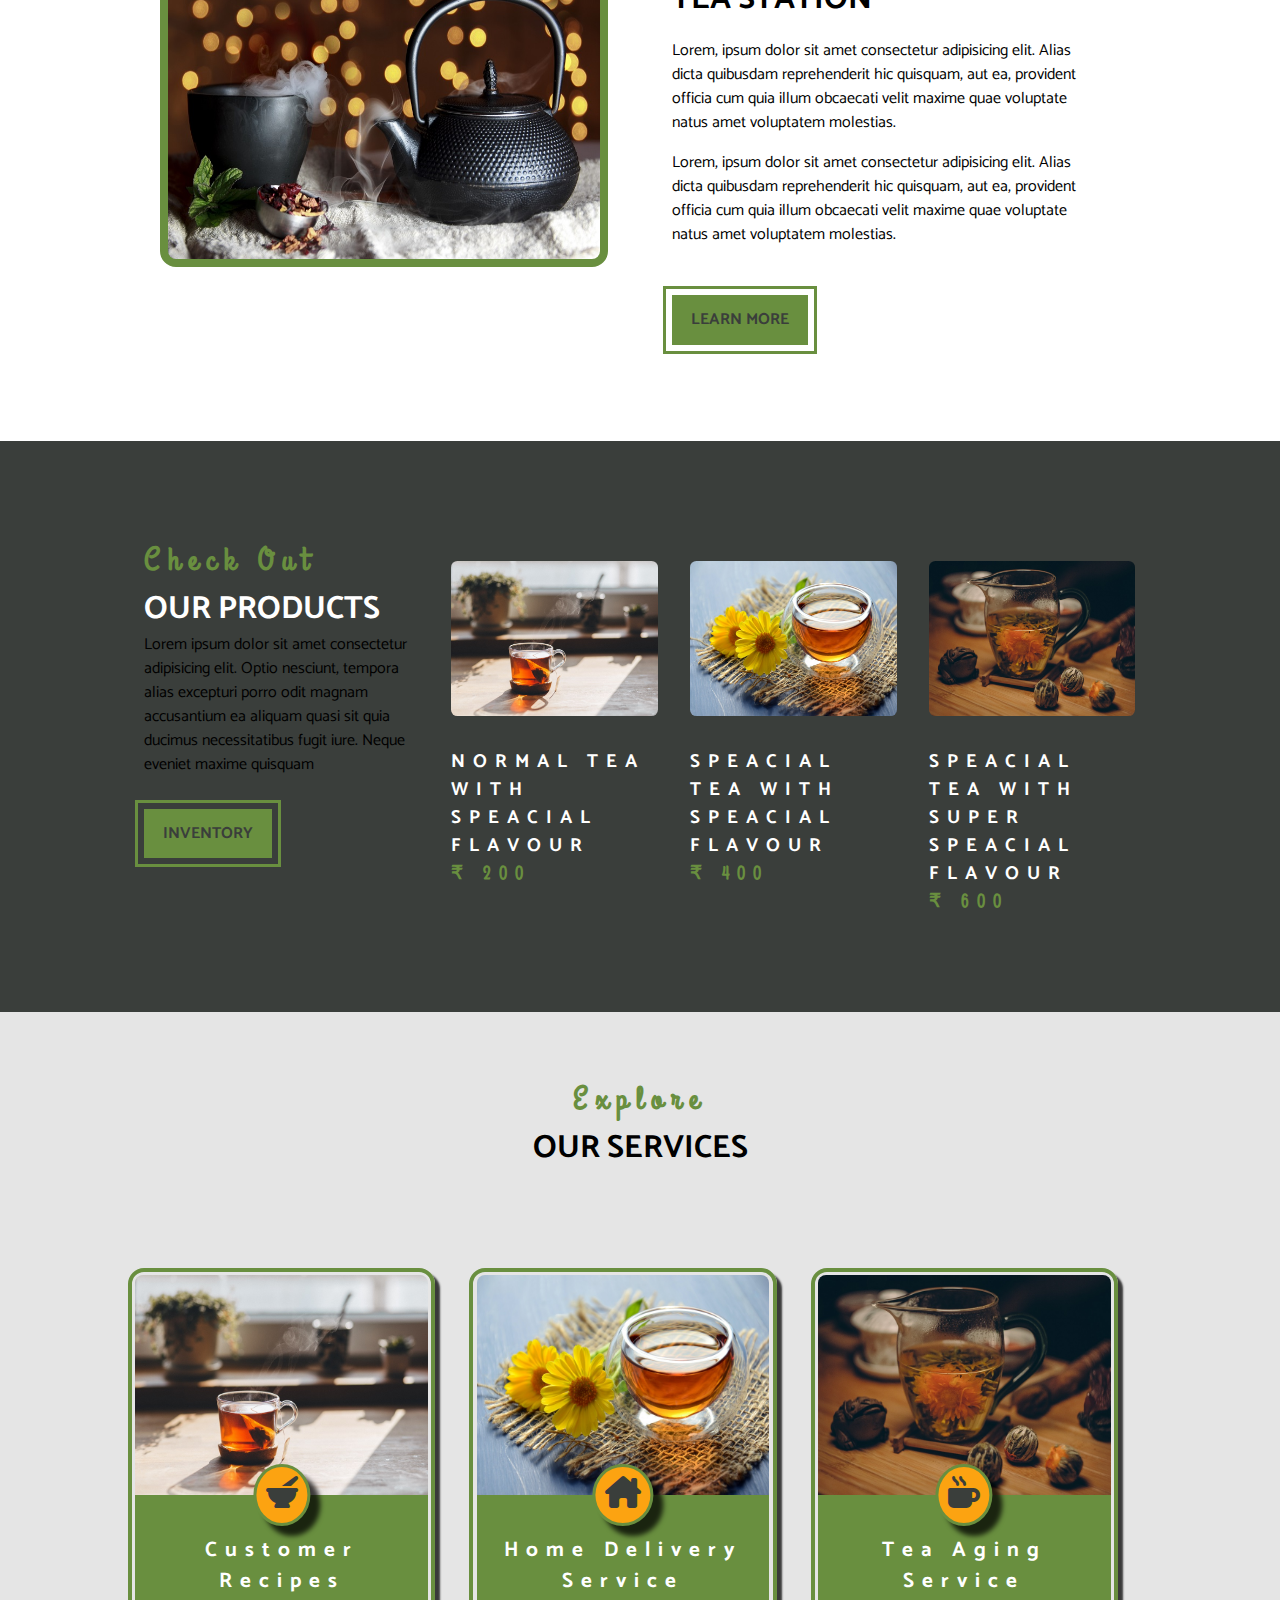
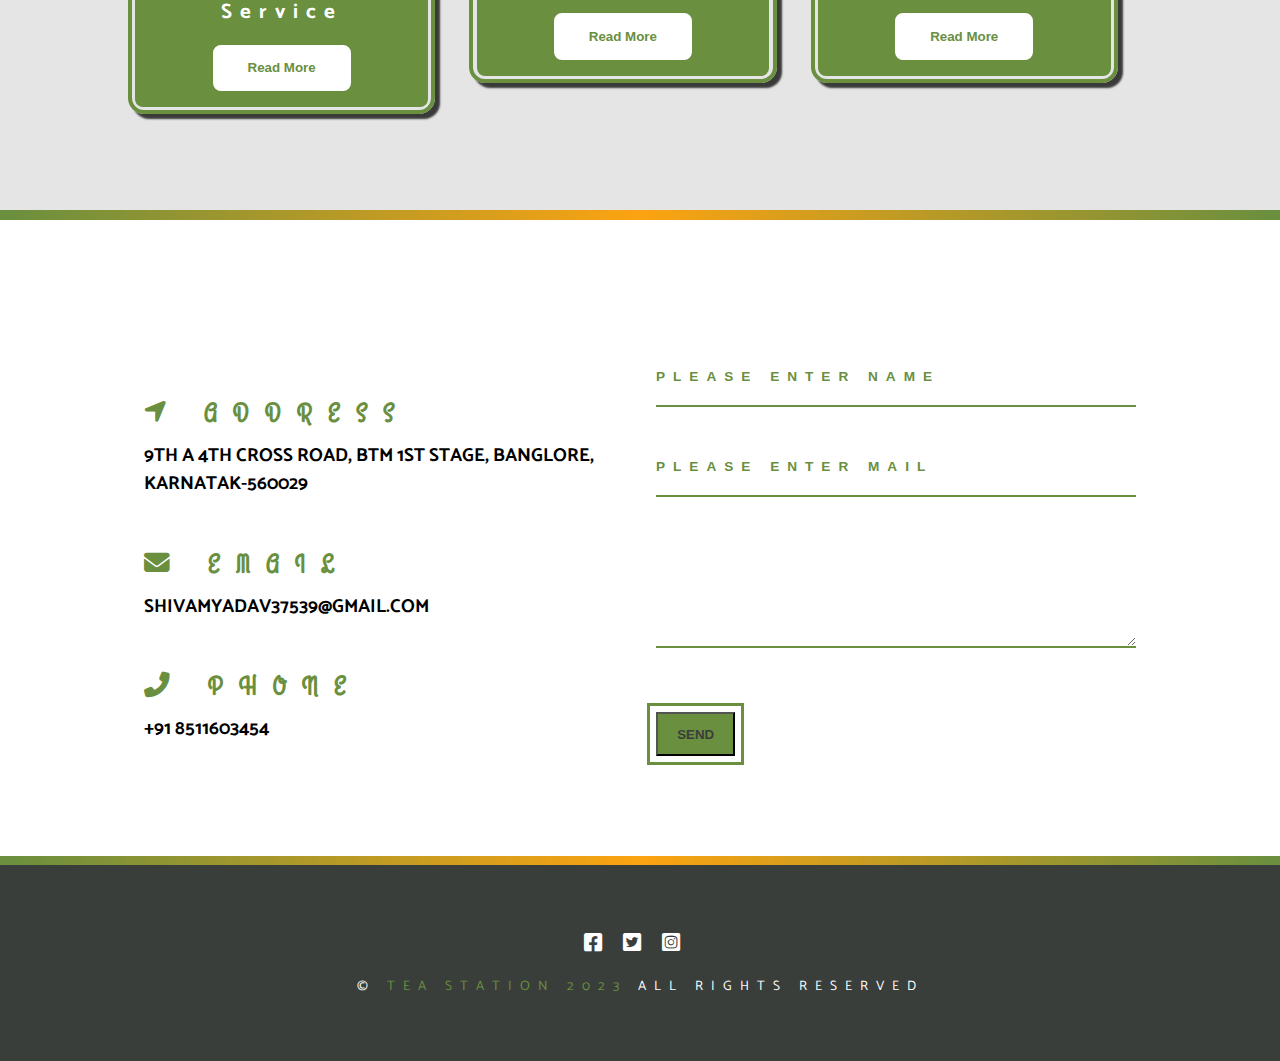
==== commit 5f6ed527: "Updated" ====
--- a/index.html
+++ b/index.html
@@ -5,16 +5,17 @@
     <meta http-equiv="X-UA-Compatible" content="IE=edge">
     <meta name="viewport" content="width=device-width, initial-scale=1.0">
     <title>Tea Station</title>
+    <!-- styles -->
     <link rel="stylesheet" href="./style.css">
     <!-- font awesome -->
     <link rel="stylesheet" href="./fontawesome-free-6.2.1-web/css/all.css">
 </head>
-<title>Tea-station</title>
 <body>
     <!-- navigation button -->
     <span class="nav-btn" id="nav-btn">
-        <i class="fa-sharp fa-solid fa-bars-staggered"></i>
+        <i class="fa-solid fa-bars-staggered"></i>
     </span>
+
     <!-- navigation bar -->
     <nav class="navbar" id="navbar">
         <div class="navbar-header">
@@ -27,76 +28,73 @@
             <li><a href="./skills.html" class="nav-link">skills</a></li>
             <li><a href="./about.html" class="nav-link">about</a></li>
             <li><a href="./products.html" class="nav-link">products</a></li>
-        </ul>
-    </nav> 
+        </ul> 
+    </nav>
     <!-- header -->
     <header class="header">
         <div class="banner">
-            <h3 class="banner-subtitle">Over one hundred flavour of tea</h3>
+            <h3 class="banner-subtitle">Over one hundred flavours of tea</h3>
             <h1 class="banner-title">speacially crafted tea</h1>
-            <a href="./skills.html" class="banner-btn">Explore</a>
+            <a href="./skills.html" class="banner-btn">explore</a>
         </div>
     </header>
-
 
     <!-- end of header -->
     <!-- content-divider -->
     <div class="content-divider"></div>
-    <!-- end of content-divider -->
+    <!-- end of content divider -->
     <!-- skills section -->
     <section class="skills clearfix">
         <!-- single skill -->
         <article class="skill">
             <span class="skill-icon">
-               <i class="fas fa-mug-hot"></i>
-            </span>
-            <h3 class="skills-title">Made in us</h3>
-            <p class="skills-text">
-                Lorem ipsum dolor sit amet consectetur adipisicing elit. Nulla eum beatae, nemo veritatis quas deserunt tenetur necessitatibus nam amet magnam perspiciatis voluptates ducimus dolorem doloribus eaque non a voluptate similique! Tempora perspiciatis similique sapiente necessitatibus ipsum voluptatibus maiores blanditiis et corrupti dolorum delectus error ratione assumenda repudiandae, molestiae saepe dolorem!
+                <i class="fas fa-mug-hot"></i>
+            </span>
+            <h3 class="skills-title">made in us</h3>
+            <p class="skill-text">
+                Lorem ipsum dolor sit amet consectetur, adipisicing elit. Sapiente nam ab dignissimos assumenda, consequatur, nobis dolorem, harum animi quos suscipit dolorum doloribus beatae nisi vero veritatis reprehenderit alias! Earum facilis veniam amet aut sit nostrum nesciunt cumque! Quod dolorum, rerum iusto consequuntur quidem blanditiis sequi ad cupiditate, est nam reprehenderit.
             </p>
         </article>
-
         <!-- end single skill -->
         <!-- single skill -->
         <article class="skill">
             <span class="skill-icon">
                 <i class="fa-solid fa-champagne-glasses"></i>
             </span>
-            <h3 class="skills-title">Relaxation</h3>
-            <p class="skills-text">
-                Lorem ipsum dolor sit amet consectetur adipisicing elit. Nulla eum beatae, nemo veritatis quas deserunt tenetur necessitatibus nam amet magnam perspiciatis voluptates ducimus dolorem doloribus eaque non a voluptate similique! Tempora perspiciatis similique sapiente necessitatibus ipsum voluptatibus maiores blanditiis et corrupti dolorum delectus error ratione assumenda repudiandae, molestiae saepe dolorem!
+            <h3 class="skills-title">relaxation</h3>
+            <p class="skill-text">
+                Lorem ipsum dolor sit amet consectetur, adipisicing elit. Sapiente nam ab dignissimos assumenda, consequatur, nobis dolorem, harum animi quos suscipit dolorum doloribus beatae nisi vero veritatis reprehenderit alias! Earum facilis veniam amet aut sit nostrum nesciunt cumque! Quod dolorum, rerum iusto consequuntur quidem blanditiis sequi ad cupiditate, est nam reprehenderit.
             </p>
         </article>
-
         <!-- end single skill -->
         <!-- single skill -->
         <article class="skill">
             <span class="skill-icon">
                 <i class="fa-sharp fa-solid fa-bomb"></i>
             </span>
-            <h3 class="skills-title">Energy</h3>
-            <p class="skills-text">
-                Lorem ipsum dolor sit amet consectetur adipisicing elit. Nulla eum beatae, nemo veritatis quas deserunt tenetur necessitatibus nam amet magnam perspiciatis voluptates ducimus dolorem doloribus eaque non a voluptate similique! Tempora perspiciatis similique sapiente necessitatibus ipsum voluptatibus maiores blanditiis et corrupti dolorum delectus error ratione assumenda repudiandae, molestiae saepe dolorem!
+            <h3 class="skills-title">energy</h3>
+            <p class="skill-text">
+                Lorem ipsum dolor sit amet consectetur, adipisicing elit. Sapiente nam ab dignissimos assumenda, consequatur, nobis dolorem, harum animi quos suscipit dolorum doloribus beatae nisi vero veritatis reprehenderit alias! Earum facilis veniam amet aut sit nostrum nesciunt cumque! Quod dolorum, rerum iusto consequuntur quidem blanditiis sequi ad cupiditate, est nam reprehenderit.
             </p>
         </article>
-        
-         <!-- end single skill -->
+        <!-- end single skill -->
         <!-- single skill -->
         <article class="skill">
             <span class="skill-icon">
                 <i class="fa-solid fa-mortar-pestle"></i>
             </span>
-            <h3 class="skills-title">Family recipe</h3>
-            <p class="skills-text">
-                Lorem ipsum dolor sit amet consectetur adipisicing elit. Nulla eum beatae, nemo veritatis quas deserunt tenetur necessitatibus nam amet magnam perspiciatis voluptates ducimus dolorem doloribus eaque non a voluptate similique! Tempora perspiciatis similique sapiente necessitatibus ipsum voluptatibus maiores blanditiis et corrupti dolorum delectus error ratione assumenda repudiandae, molestiae saepe dolorem!
+            <h3 class="skills-title">family recipe</h3>
+            <p class="skill-text">
+                Lorem ipsum dolor sit amet consectetur, adipisicing elit. Sapiente nam ab dignissimos assumenda, consequatur, nobis dolorem, harum animi quos suscipit dolorum doloribus beatae nisi vero veritatis reprehenderit alias! Earum facilis veniam amet aut sit nostrum nesciunt cumque! Quod dolorum, rerum iusto consequuntur quidem blanditiis sequi ad cupiditate, est nam reprehenderit.
             </p>
         </article>
         <!-- end single skill -->
     </section>
-    <!-- end of skill section -->
+    <!-- end of skills section -->
+
     <!-- about -->
     <section class="about">
-        <div class="section-center clearfix">
+         <div class="section-center clearfix">
             <!-- first column -->
             <article class="about-img">
                 <div class="about-picture-container">
@@ -107,15 +105,15 @@
             <article class="about-info">
                 <!-- section title -->
                 <div>
-                    <h3 class="section-subtitle">About our</h3>
-                    <h2 class="section-title">Tea station</h2>
+                    <h3 class="section-subtitle">about our</h3>
+                    <h2 class="section-title">tea station</h2>
                 </div>
                 <!-- end section title -->
-                <p class="about-text">Lorem ipsum dolor sit amet consectetur adipisicing elit. Praesentium, veniam! Distinctio, veritatis deserunt! Placeat ipsam labore odio vitae dolor! Tenetur adipisci ducimus rem quia officiis quibusdam nobis facilis, ullam nostrum.</p>
-                <p class="about-text">Lorem ipsum dolor sit amet consectetur adipisicing elit. Praesentium, veniam! Distinctio, veritatis deserunt! Placeat ipsam labore odio vitae dolor! Tenetur adipisci ducimus rem quia officiis quibusdam nobis facilis, ullam nostrum.</p>
-                <a href="./about.html" class="main-btn">Learn More</a>
-            </article>
-        </div>
+                <p class="about-text">Lorem, ipsum dolor sit amet consectetur adipisicing elit. Alias dicta quibusdam reprehenderit hic quisquam, aut ea, provident officia cum quia illum obcaecati velit maxime quae voluptate natus amet voluptatem molestias.</p>
+                <p class="about-text">Lorem, ipsum dolor sit amet consectetur adipisicing elit. Alias dicta quibusdam reprehenderit hic quisquam, aut ea, provident officia cum quia illum obcaecati velit maxime quae voluptate natus amet voluptatem molestias.</p>
+                <a href="./about.html" class="main-btn">learn more</a>
+            </article>
+         </div>
     </section>
     <!-- end of about -->
     <!-- products -->
@@ -123,49 +121,48 @@
         <div class="section-center clearfix">
             <!-- product info -->
             <article class="products-info">
-                <!-- section title -->
+                <!-- sectin title -->
                 <div>
-                    <h3 class="section-subtitle">Check out</h3>
-                    <h2 class="section-title text-white">Our products</h2>
+                    <h3 class="section-subtitle">check out</h3>
+                    <h2 class="section-title text-white">our products</h2>
                 </div>
                 <!-- end section title -->
-                <p class="product-text">Lorem ipsum dolor sit amet consectetur adipisicing elit. Facere, nihil autem inventore at soluta architecto ullam ea amet dolorem dolorum quae neque ad culpa, animi praesentium dolor cum voluptatem fugit.</p>
-                <a href="./products.html" class="main-btn"></a>
+                <p class="product-text">Lorem ipsum dolor sit amet consectetur adipisicing elit. Optio nesciunt, tempora alias excepturi porro odit magnam accusantium ea aliquam quasi sit quia ducimus necessitatibus fugit iure. Neque eveniet maxime quisquam</p>
+                <a href="./products.html" class="main-btn">inventory</a>
             </article>
             <!-- product inventory -->
             <article class="products-inventory clearfix">
                 <!-- single product -->
                 <article class="product">
                     <img src="./images/product-1.jpg" alt="product-1" class="product-img"/>
-                    <h3 class="product-title">Normal tea with speacial flavour</h3>
-                    <h3 class="product-price">₹ 200</h3>
-                </article>
-                
-                 <!-- end of single product -->
-                 <!-- single product -->
-                 <article class="product">
-                    <img src="./images/product-2.jpg" alt="product-2" class="product-img"/>
-                    <h3 class="product-title">Speacial tea with speacial flavour</h3>
-                    <h3 class="product-price">₹ 400</h3>
+                    <h3 class="product-title">normal tea with speacial flavour</h3>
+                    <h3 class="product-price">&#8377; 200</h3>
                 </article>
                 <!-- end of single product -->
-                 <!-- single product -->
-                 <article class="product">
+                <!-- single product -->
+                <article class="product">
+                    <img src="./images/product-2.jpg" alt="product-2" class="product-img"/>
+                    <h3 class="product-title">speacial tea with speacial flavour</h3>
+                    <h3 class="product-price">&#8377; 400</h3>
+                </article>
+                <!-- end of single product -->
+                <!-- single product -->
+                <article class="product">
                     <img src="./images/product-3.jpg" alt="product-3" class="product-img"/>
-                    <h3 class="product-title">Speacial tea with Super speacial flavour</h3>
-                    <h3 class="product-price">₹ 600</h3>
+                    <h3 class="product-title">speacial tea with super speacial flavour</h3>
+                    <h3 class="product-price">&#8377; 600</h3>
                 </article>
-                 <!-- end of single product -->
-            </article>
-        </div>
-    </section>
-     <!-- end of product section -->
-     <!-- services -->
-     <section class="services">
+                <!-- end of single product -->
+            </article>
+        </div>
+    </section>
+    <!-- end of products -->
+    <!-- services -->
+    <section class="services">
         <!-- section title -->
-        <div class="services-title text-screen">
-            <h3 class="section-subtitle">Explore</h3>
-            <h2 class="section-title">Our services</h2>
+        <div class="services-title text-center">
+            <h3 class="section-subtitle">explore</h3>
+            <h2 class="section-title">our services</h2>
         </div>
         <!-- end of section title -->
         <div class="section-center clearfix">
@@ -182,9 +179,9 @@
                 </div>
                 <!-- service info -->
                 <div class="service-info">
-                    <h4>Customer recipes</h4>
+                    <h4>customer recipes</h4>
                     <h4>service</h4>
-                    <button type="button" class="service-byn">Read more</button>
+                    <button type="button" class="service-btn">read more</button>
                 </div>
             </article>
             <!-- end of single card -->
@@ -201,9 +198,9 @@
                 </div>
                 <!-- service info -->
                 <div class="service-info">
-                    <h4>Home delivery</h4>
+                    <h4>home delivery</h4>
                     <h4>service</h4>
-                    <button type="button" class="service-byn">Read more</button>
+                    <button type="button" class="service-btn">read more</button>
                 </div>
             </article>
             <!-- end of single card -->
@@ -220,98 +217,105 @@
                 </div>
                 <!-- service info -->
                 <div class="service-info">
-                    <h4>Tea aging</h4>
+                    <h4>tea aging</h4>
                     <h4>service</h4>
-                    <button type="button" class="service-byn">Read more</button>
+                    <button type="button" class="service-btn">read more</button>
                 </div>
             </article>
             <!-- end of single card -->
         </div>
-     </section>
-     <!-- end of services -->
+    </section>
+    <!-- end of services -->
+
+    <!-- content-divider -->
+    <div class="content-divider"></div>
+    <!-- end of content divider -->
+    
+    <!-- contact -->
+    <section class="contact">
+        <div class="section-center clearfix">
+            <!-- contact info -->
+            <article class="contact-info">
+                <!-- contact item -->
+                <div class="contact-item">
+                    <h3 class="contact-title">
+                        <span class="contact-icon">
+                            <i class="fa-solid fa-location-arrow"></i>
+                        </span>
+                        address
+                    </h3>
+                    <h3 class="contact-text">
+                    9th A 4th cross road, Btm 1st stage, Banglore, Karnatak-560029
+                    </h3>
+                </div>
+                <!-- end of contact item -->
+                <!-- contact item -->
+                <div class="contact-item">
+                    <h3 class="contact-title">
+                        <span class="contact-icon">
+                            <i class="fa-solid fa-envelope"></i>
+                        </span>
+                        email
+                    </h3>
+                    <h3 class="contact-text">
+                    shivamyadav37539@gmail.com
+                    </h3>
+                </div>
+                <!-- end of contact item -->
+                <!-- contact item -->
+                <div class="contact-item">
+                    <h3 class="contact-title">
+                        <span class="contact-icon">
+                            <i class="fa-solid fa-phone-flip"></i>
+                        </span>
+                        phone
+                    </h3>
+                    <h3 class="contact-text">
+                        +91 8511603454
+                    </h3>
+                </div>
+                <!-- end of contact item -->
+            </article>
+            <!-- contact form -->
+            <article class="contact-form">
+                <form action="https://formspree.io/f/mdovaerg" method="POST" class="form-group">
+                    <input type="text" name="name" placeholder="please enter name" class="form-control">
+                    <input type="email" name="email" placeholder="please enter mail" class="form-control">
+                    <textarea name="message" rows="5" class="form-control"></textarea>
+                    <button class="main-btn">send</button>
+                </form>
+            </article>
+        </div>
+    </section>
+    <!-- end of contact -->
+
+
+     <!-- content-divider -->
      <div class="content-divider"></div>
-     <!-- contact -->
-     <section class="contact">
-        <div class="section-center clearfix">
-           <!-- contact info -->
-           <article class="contact-info">
-            <!-- contact item -->
-            <div class="contact-item">
-            <h3 class="contact-title">
-                <span class="contact-icon">
-                    <i class="fa-solid fa-location-arrow"></i>
-                </span>
-                address
-            </h3>
-            <h3 class="contact-text">
-                544 N Jay Nagar, 9th Block, Bangalore, -515001.
-            </h3>
-        </div>
-            <!-- end of contact item -->
-            <!-- contact item -->
-            <div class="contact-item">
-            <h3 class="contact-title">
-                <span class="contact-icon">
-                    <i class="fa-solid fa-envelope"></i>
-                </span>
-                email
-            </h3>
-            <h3 class="contact-text">
-                teastation@gmail.com
-            </h3>
-        </div>
-            <!-- end of contact item -->
-            <!-- contact item -->
-            <div class="contact-item">
-            <h3 class="contact-title">
-                <span class="contact-icon">
-                    <i class="fa-solid fa-phone-flip"></i>
-                </span>
-                phone
-            </h3>
-            <h3 class="contact-text">
-                +91 65466546546, +91 465664455577
-            </h3>
-        </div>
-        <!-- end of contact item -->
-        </article>
-        <!-- contact form -->
-        <article class="contact-form">
-            <form action="https://formspree.io/f/mdovaerg"  method="POST" class="form-group">
-                <input type="text" name="name" placeholder="please enter name" class="form-control">
-                <input type="email" name="email" placeholder="please enter email" class="form-control">
-                <textarea name="message" rows="6" class="form-control"></textarea>
-                <button class="main-btn">Send</button>
-                
-            </form>
-        </article>
-     </div>
-     </section>
-     <!-- end of contact -->
-     <div class="content-divider"></div>
-     <!-- footer section -->
-     <footer class="footer">
+     <!-- end of content divider -->
+    <!-- footer section -->
+    <footer class="footer">
         <div class="section-center">
             <div class="social-icons">
-                <!-- social-icon -->
-                <a href="https://www.facebook.com/baba.babu.73550?mibextid=ZbWKwL" class="social-icon">
-                    <i class="fa-brands fa-facebook"></i>
+                <!-- social icon -->
+                <a href="#" class="social-icon">
+                    <i class="fa-brands fa-square-facebook"></i>
                 </a>
-                <!-- social-icon -->
+                <!-- social icon -->
                 <a href="#" class="social-icon">
-                    <i class="fa-brands fa-twitter"></i>
+                    <i class="fa-brands fa-square-twitter"></i>
                 </a>
-                <!-- social-icon -->
-                <a href="https://instagram.com/b_a_b_a__h_o_n_e_y_?igshid=ZDdkNTZiNTM=" class="social-icon">
-                    <i class="fa-brands fa-instagram"></i>
+                <!-- social icon -->
+                <a href="#" class="social-icon">
+                    <i class="fa-brands fa-square-instagram"></i>
                 </a>
                 <!-- end of social icon -->
             </div>
-            <p class="footer-text">&copy;
-                <span class="text-primary">Tea station</span>all rights reserved
-             </p>
-        </div>
-     </footer>
-     <script src="./app.js"></script>
+            <p class="footer-text">
+                &copy; <span class="text-primary">tea station 2023</span> all rights reserved
+            </p>
+        </div>
+    </footer>
+    <script src="./app.js"></script>
 </body>
 </html>--- a/style.css
+++ b/style.css
@@ -14,15 +14,15 @@
     --primaryColor: #698f3f;
     --secondaryColor: #fca311;
     --mainDark: #3a3e3b;
-    --mainWhite:#fff;
-    --mainGrey:#e5e5e5;
+    --mainWhite: #fff;
+    --mainGrey: #e5e5e5;
     --mainTransition: all 0.3s ease-in-out;
-    --letterSpacing:0.5rem;
-}
-
-boby
-{
-    font-family:var(--headingFont);
+    --letterSpacing: 0.5rem
+}
+
+body
+{
+    font-family: var(--headingFont);
     line-height: 1.5;
 }
 
@@ -46,9 +46,9 @@
     color: var(--primaryColor);
 }
 
-/*clearfix */
+/* clearfix */
 .clearfix::after,
-.clearfix::before
+.cleafix::before
 {
     content: "";
     clear: both;
@@ -101,11 +101,11 @@
     50%
     {
         transform: scale(1.5);
-    }
+    } 
     100%
     {
         transform: scale(1);
-    }
+    }   
 }
 
 .navbar
@@ -120,7 +120,7 @@
     padding-top: 1rem;
     padding-left: 2rem;
     transition: var(--mainTransition);
-    /* transfrom */
+    /* transform */
     transform: translateX(-100%);
 }
 
@@ -129,7 +129,7 @@
     transform: translateX(0);
 }
 
-.nav-Close
+.nav-close
 {
     font-size: 2rem;
     cursor: pointer;
@@ -148,6 +148,7 @@
     color: var(--primaryColor);
     transition: var(--mainTransition);
 }
+
 .nav-link:hover
 {
     color: var(--mainDark);
@@ -166,7 +167,7 @@
 .header
 {
     min-height: 100vh;
-    background: linear-gradient(rgba(0,0,0,0.5), rgba(0,0,0,0.5)), url("./images/main-bcg.jpg") center/cover no-repeat fixed;
+    background: linear-gradient(rgba(0, 0, 0, 0.5), rgba(0, 0, 0, 0.5)), url("./images/main-bcg.jpg") center/cover no-repeat fixed;
 }
 
 /* banner */
@@ -179,33 +180,38 @@
     transform: translate(-50%, -50%);
     letter-spacing: var(--letterSpacing);
 }
+
 .banner-subtitle
 {
     font-size: 2rem;
     font-family: var(--slantedText);
     color: var(--primaryColor);
+    /* animation */
     animation: slideFromRight 5s ease-in-out;
-}
-
-@keyframes slideFromRight {
+
+}
+
+@keyframes slideFromRight
+{
     0%
     {
         transform: translateX(1000px);
-    }
+    } 
     
-   50%
+    50%
     {
         transform: translateX(-200px);
-    }
+    }  
 
     75%
     {
         transform: translateX(50px);
-    }
+    } 
+
     100%
     {
-        transform: translateX(-200px);
-    }
+        transform: translateX(0px);
+    } 
 }
 
 .banner-title
@@ -216,42 +222,44 @@
     margin-top: 2.5rem;
     line-height: 1.3;
     /* animation */
-    animation: slideFromLeft 5s ease-in-out;
-}
-
-@keyframes slideFromLeft {
+    animation: slideFromLeft 5s ease-in-out;;
+}
+
+@keyframes slideFromLeft
+{
     0%
     {
         transform: translateX(-1000px);
-    }
+    } 
     
-   50%
+    50%
     {
         transform: translateX(200px);
-    }
+    }  
 
     75%
     {
         transform: translateX(-50px);
-    }
+    } 
+
     100%
     {
         transform: translateX(0px);
-    }
+    } 
 }
 
 .main-btn, .banner-btn
 {
     display: inline-block;
-    background-color: var(--primaryColor);
+    background: var(--primaryColor);
     text-transform: uppercase;
     padding: 0.8rem 1.2rem;
-    color:var(--mainDark);
+    color: var(--mainDark);
     font-weight: bolder;
     outline: 0.2rem solid var(--primaryColor);
-    outline-offset: 5px;
+    outline-offset: 6px;
     cursor: pointer;
-    margin-top: 4rem;
+    margin-top: 2rem;
     transition: var(--mainTransition);
 }
 
@@ -259,8 +267,9 @@
 {
     padding: 1.3rem 1.5rem;
     /* animation */
-    animation: show 10s ease-in-out ;
-}
+    animation: show 5s ease-in-out;
+}
+
 
 .main-btn:hover,
 .banner-btn:hover
@@ -274,30 +283,27 @@
     0%
     {
         transform: scale(2);
-    }
+        opacity: 0;
+    } 
     50%
     {
         transform: scale(1.5);
         opacity: 0.5;
-    }
+    } 
     100%
     {
         transform: scale(1);
         opacity: 1;
-    }
-    
-}
-
-
-
+    }     
+}
+/* end of header */
 .content-divider
 {
-    height: 1rem;
-    background: linear-gradient(to left, var(--primaryColor), var(--secondaryColor), var(--primaryColor));
-}
-/* end of content divider*/
-/* skills*/
-
+    height: 0.6rem;
+    background: linear-gradient(to left, var(--primaryColor),var(--secondaryColor),var(--primaryColor));
+}
+/* end of content divider */
+/* skills */
 .skills
 {
     background: var(--mainGrey);
@@ -307,7 +313,7 @@
 {
     padding: 2.5rem 0;
     text-align: center;
-    transition: var(--mainTransition)
+    transition: var(--mainTransition);
 }
 
 .skill-icon
@@ -318,14 +324,14 @@
     display: inline-block;
 }
 
-.skill-title
+.skills-title
 {
     font-size: 0.9rem;
     font-weight: bolder;
-    text-transform:uppercase;
+    text-transform: uppercase;
     letter-spacing: var(--letterSpacing);
     margin-bottom: 1.5rem;
-    color:var(--primaryColor);
+    color: var(--primaryColor);
     transition: var(--mainTransition);
 }
 
@@ -347,22 +353,23 @@
 
 .skill:hover .skill-icon
 {
-    transform: translateY(-5px)
+    transform: translateY(-5px);
+}
+
+@media screen and (min-width: 576px)
+{
+    .skill
+    {
+        float: left;
+        width: 50%;
+    }
 }
 
 @media screen and (min-width: 1200px)
 {
     .skill
-    {  
-        float: left;
-        width:50%;
-    }
-}
-@media screen and (min-width: 1200px)
-{
-    .skill
-    {  
-        width:25%;
+    {
+        width: 25%;
     }
 }
 
@@ -376,12 +383,21 @@
 
 .about-picture-container
 {
+    background: var(--primaryColor);
+    border: 0.5rem solid var(--primaryColor);
+    border-radius: 1rem;
+    /* overflow */
+    overflow: hidden;
+}
+
+.about-picture
+{
     width: 100%;
     display: block;
     transition: var(--mainTransition);
 }
 
-.about-picture-container:hover .about-picture-container
+.about-picture-container:hover .about-picture
 {
     opacity: 0.5;
     transform: scale(1.2);
@@ -406,13 +422,14 @@
 
 /* end of about */
 /* products */
+
 .products
 {
     background: var(--mainDark);
 }
 
 .products-info,
-.product-inventory
+.products-inventory
 {
     padding: 2rem 0;
 }
@@ -435,6 +452,7 @@
 .product-price
 {
     color: var(--primaryColor);
+    letter-spacing: var(--letterSpacing);
     font-family: var(--slantedText);
 }
 
@@ -449,7 +467,7 @@
     .products-info
     {
         padding: 2rem 1rem;
-    }    
+    }
 }
 
 @media screen and (min-width: 992px)
@@ -457,72 +475,73 @@
     .product
     {
         width: 33.3%;
-    }   
+    }
 }
 
 @media screen and (min-width: 1200px)
 {
-    
     .products-info
     {
         float: left;
         width: 30%;
     }
-    
+
     .product
     {
-        padding: 1.5rem 1rem 01rem;
-    }
-
-    .product-inventory
+        padding: 1.5rem 1rem 0 1rem;
+    }
+
+    .products-inventory
     {
         float: left;
         width: 70%;
     }
 }
+
 /* end of products */
-/* service */
+/* services */
 .services
 {
-    background:var(--mainGrey);
-}
-.service-title
-{
-    padding-top:4rem;
+    background: var(--mainGrey);
+}
+.services-title
+{
+    padding-top: 4rem;
 }
 
 .service-card
 {
-    border: 0.3rem solid var(--primaryColor);
+    border:0.3rem solid var(--primaryColor);
     padding: 0.2rem;
     border-radius: 1rem;
     margin: 2rem 0;
     /* box shadow styling */
     -webkit-box-shadow: 5px 5px 2px 0px rgba(0, 0, 0, 0.75);
-    -moz-box-shadow: 5px 5px 2px 0px  rgba(0, 0, 0, 0.75);
-    box-shadow:5px 5px 2px 0px rgba(0, 0, 0, 0.75);
+    -moz-box-shadow: 5px 5px 2px 0px rgba(0, 0, 0, 0.75);
+    box-shadow: 5px 5px 2px 0px rgba(0, 0, 0, 0.75);
     transition: var(--mainTransition);
 }
 
 .service-card:hover
 {
-    -webkit-box-shadow: 5px 5px 2px 0px rgba(0, 0, 0, 0.75);
-    -moz-box-shadow: 5px 5px 2px 0px  rgba(0, 0, 0, 0.75);
-    box-shadow:5px 5px 2px 0px rgba(0, 0, 0, 0.75);
+    -webkit-box-shadow: 10px 10px 5px 0px rgba(0, 0, 0, 0.75);
+    -moz-box-shadow: 10px 10px 5px 0px rgba(0, 0, 0, 0.75);
+    box-shadow: 10px 10px 5px 0px rgba(0, 0, 0, 0.75);
 }
 
 .service-img
-{
+ {
     width: 100%;
     display: block;
-        /* more styles */
+    /* more styles */
     border-top-left-radius: 0.5rem;
     border-top-right-radius: 0.5rem;
-}
+  }
+
 .service-info
 {
     background: var(--primaryColor);
-    border-bottom-left-radius: 0.rem;
+    border-bottom-left-radius: 0.5rem;
     border-bottom-right-radius: 0.5rem;
     text-align: center;
     font-size: 1.3rem;
@@ -530,8 +549,7 @@
     color: var(--mainWhite);
     text-transform: capitalize;
     padding: 2.5rem 0 1rem 0;
-
-}    
+}
 
 .service-btn
 {
@@ -539,38 +557,39 @@
     background: var(--mainWhite);
     text-decoration: none;
     text-transform: capitalize;
+    padding: 0.8rem 2rem;
     color: var(--primaryColor);
     font-weight: bolder;
-    border: 0.2rem solid --mainWhite;
+    border: 0.2rem solid var(--mainWhite);
     border-radius: 0.5rem;
     cursor: pointer;
     margin-top: 1rem;
     transition: var(--mainTransition);
-
-}
+}
+
 .service-btn:hover
 {
     background: transparent;
     color: var(--mainWhite);
-
-}
-
-@media screen and (mid-width: 768px)
+}
+
+@media screen and (min-width: 768px)
 {
     .service-card
     {
         float: left;
-        width:45%;
+        width: 45%;
         margin-right: 5%;
     }
 }
-@media screen and (mid-width: 992px)
+
+@media screen and (min-width: 992px)
 {
     .service-card
     {
         float: left;
-        width:30%;
-        margin-right: 3.33;
+        width: 30%;
+        margin-right: 3.333%;
     }
 }
 
@@ -579,34 +598,30 @@
     position: relative;
 }
 
-.service-img-container
-{
-    position: relative;
-}
-.service-icon{
+.service-icon
+{
     position: absolute;
     bottom: 0;
-    left: 0%;
+    left: 50%;
     font-size: 2rem;
     background: var(--secondaryColor);
     padding: 0.25rem 0.6rem;
     border-radius: 50%;
-    border: 0.2rem solid --primaryColor;
+    border: 0.2rem solid var(--primaryColor);
     color: var(--mainDark);
     transform: translate(-50%, 50%);
     /* box shadow */
-    -webkit-box-shadow: 5px 5px 2px 0px rgba(0, 0, 0, 0.75);
-    -moz-box-shadow: 5px 5px 2px 0px  rgba(0, 0, 0, 0.75);
-    box-shadow:5px 5px 2px 0px rgba(0, 0, 0, 0.75);
+    -webkit-box-shadow: 10px 10px 5px 0px rgba(0, 0, 0, 0.75);
+    -moz-box-shadow: 10px 10px 5px 0px rgba(0, 0, 0, 0.75);
+    box-shadow: 10px 10px 5px 0px rgba(0, 0, 0, 0.75);
 }
 .content-divider
 {
-    height: 1rem;
-    background: linear-gradient(to left, var(--primaryColor), var(--secondaryColor), var(--primaryColor));
-/* service end */
-
+    height: 0.6rem;
+    background: linear-gradient(to left, var(--primaryColor),var(--secondaryColor),var(--primaryColor));
+}
+/* end of services */
 /* contact */
-}
 .contact
 {
     padding-top: 2rem;
@@ -695,4 +710,4 @@
     letter-spacing: var(--letterSpacing);
     margin-top: 1rem;
     font-size: 0.85rem;
-}
+}